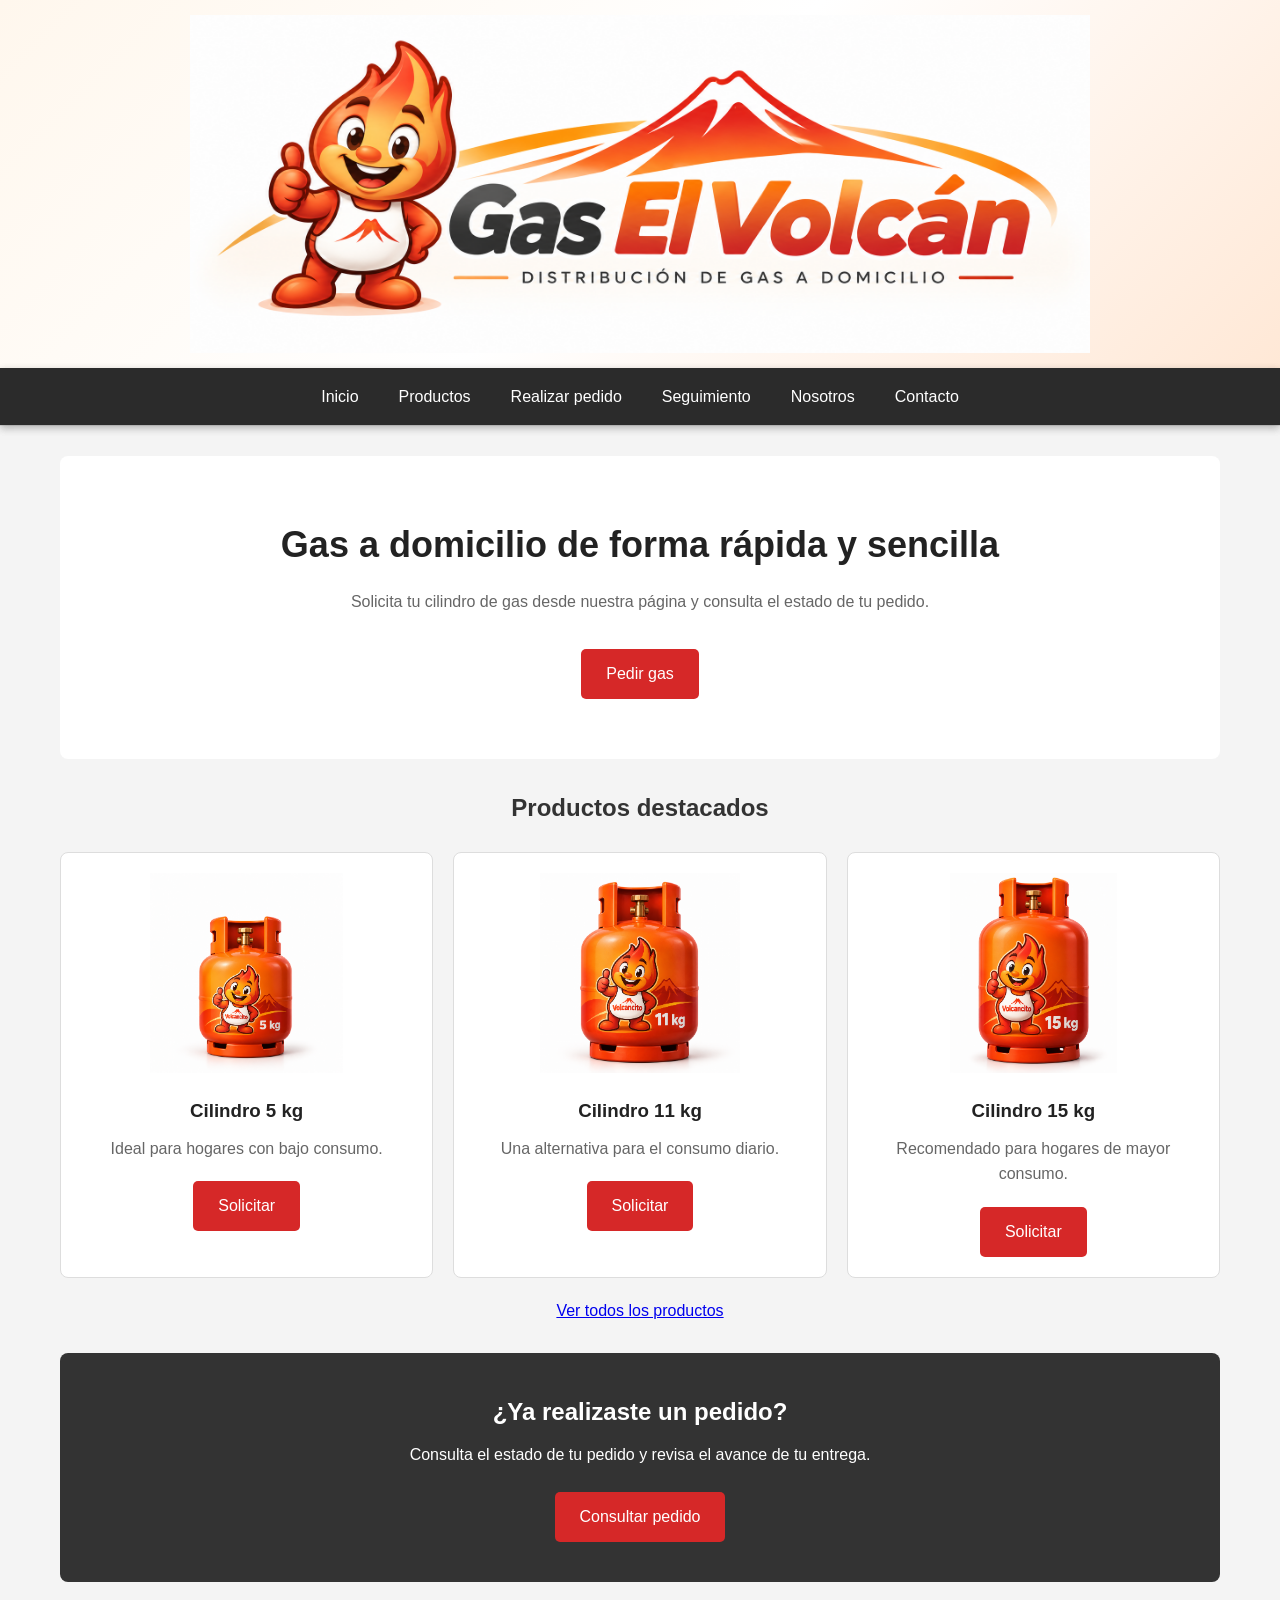
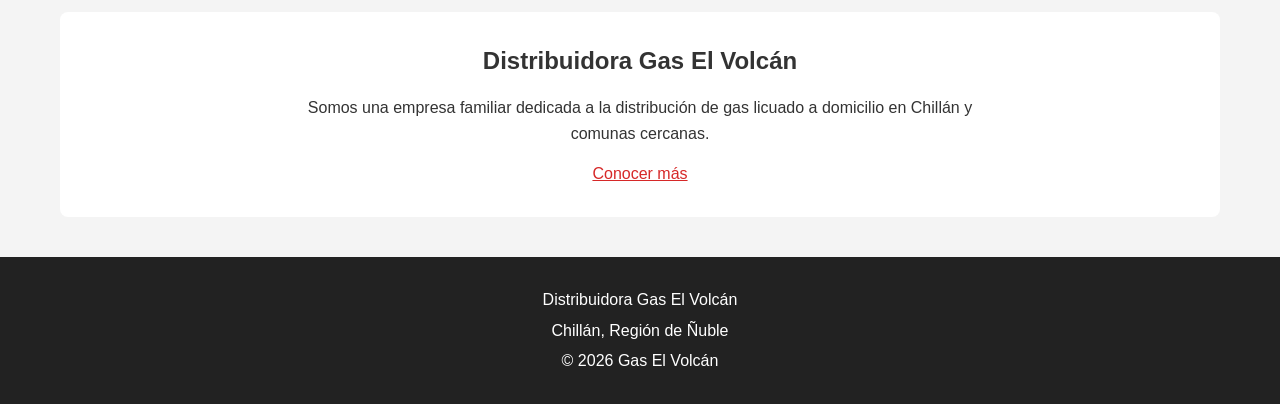
==== index.html @ dc71b6b2 "feat: crear diseño inicial de pagina principal" ====
<!DOCTYPE html>
<html lang="es">

<head>
    <meta charset="UTF-8">
    <meta name="viewport" content="width=device-width, initial-scale=1.0">

    <title>Distribuidora Gas El Volcán</title>

    <link rel="stylesheet" href="assets/css/estilos.css">
</head>

<body>

    <!-- Encabezado -->
    <header>


        <div class="cabecera">

            <div class="logo">
                <img src="assets/img/banner-gas-el-volcan.png" alt="Gas El Volcán - Distribución de gas a domicilio">
            </div>

        </div>

        <nav>
            <!-- Navegación principal -->
            <nav>
                <ul>
                    <li><a href="index.html">Inicio</a></li>
                    <li><a href="productos.html">Productos</a></li>
                    <li><a href="pedido.html">Realizar pedido</a></li>
                    <li><a href="seguimiento.html">Seguimiento</a></li>
                    <li><a href="nosotros.html">Nosotros</a></li>
                    <li><a href="contacto.html">Contacto</a></li>
                </ul>
            </nav>
    </header>


    <!-- Contenido principal -->
    <main>

        <!-- Presentación -->
        <section class="inicio">
            <h2>Gas a domicilio de forma rápida y sencilla</h2>

            <p>
                Solicita tu cilindro de gas desde nuestra página
                y consulta el estado de tu pedido.
            </p>

            <a href="pedido.html" class="boton">
                Pedir gas
            </a>
        </section>


        <!-- Productos destacados -->
        <section class="productos-destacados">

            <h2>Productos destacados</h2>

            <div class="contenedor-productos">

                <article class="producto">
                    <img src="assets/img/gas-5kg.png" alt="Cilindro de gas de 5 kilogramos">

                    <h3>Cilindro 5 kg</h3>

                    <p>
                        Ideal para hogares con bajo consumo.
                    </p>

                    <a href="pedido.html" class="boton">
                        Solicitar
                    </a>
                </article>


                <article class="producto">
                    <img src="assets/img/gas-11kg.png" alt="Cilindro de gas de 11 kilogramos">

                    <h3>Cilindro 11 kg</h3>

                    <p>
                        Una alternativa para el consumo diario.
                    </p>

                    <a href="pedido.html" class="boton">
                        Solicitar
                    </a>
                </article>


                <article class="producto">
                    <img src="assets/img/gas-15kg.png" alt="Cilindro de gas de 15 kilogramos">

                    <h3>Cilindro 15 kg</h3>

                    <p>
                        Recomendado para hogares de mayor consumo.
                    </p>

                    <a href="pedido.html" class="boton">
                        Solicitar
                    </a>
                </article>

            </div>

            <a href="productos.html">
                Ver todos los productos
            </a>

        </section>


        <!-- Seguimiento de pedidos -->
        <section class="seguimiento">

            <h2>¿Ya realizaste un pedido?</h2>

            <p>
                Consulta el estado de tu pedido y revisa
                el avance de tu entrega.
            </p>

            <a href="seguimiento.html" class="boton">
                Consultar pedido
            </a>

        </section>


        <!-- Información de la empresa -->
        <section class="empresa">

            <h2>Distribuidora Gas El Volcán</h2>

            <p>
                Somos una empresa familiar dedicada a la
                distribución de gas licuado a domicilio
                en Chillán y comunas cercanas.
            </p>

            <a href="nosotros.html">
                Conocer más
            </a>

        </section>

    </main>


    <!-- Pie de página -->
    <footer>

        <p>
            Distribuidora Gas El Volcán
        </p>

        <p>
            Chillán, Región de Ñuble
        </p>

        <p>
            &copy; 2026 Gas El Volcán
        </p>

    </footer>


    <!-- JavaScript externo -->
    <script src="assets/js/app.js"></script>

</body>

</html>
---- assets/css/estilos.css ----
/* =========================================
   ESTILOS GENERALES
========================================= */

* {
    margin: 0;
    padding: 0;
    box-sizing: border-box;
}

body {
    font-family: Arial, Helvetica, sans-serif;
    background-color: #f4f4f4;
    color: #333333;
    line-height: 1.6;
}


/* =========================================
   HEADER
========================================= */

header {
    background-color: #ffffff;
    border-bottom: 1px solid #dddddd;
}


/* Contenedor superior del logo */

.cabecera {
    display: flex;
    justify-content: center;
    align-items: center;

    padding: 15px 20px;

    background: linear-gradient(
        135deg,
        #fff7ed,
        #ffffff,
        #ffe8d6
    );
}

/* Logo temporal */

.logo {
    width: 100%;
    display: flex;
    justify-content: center;
    align-items: center;
}

.logo img {
    width: 100%;
    max-width: 900px;
    height: auto;
    display: block;
}

.logo h1 {
    color: #d94b20;
    font-size: 42px;
    font-weight: bold;
    letter-spacing: 1px;
    margin-bottom: 5px;
}

.logo p {
    color: #555555;
    font-size: 17px;
    letter-spacing: 2px;
}


/* =========================================
   NAVEGACIÓN
========================================= */

nav {
    background-color: #2b2b2b;
    box-shadow: 0 3px 8px rgba(0, 0, 0, 0.15);
}

nav ul {
    list-style: none;

    display: flex;
    justify-content: center;
    align-items: center;
}

nav a {
    display: block;

    color: #ffffff;
    text-decoration: none;

    padding: 16px 20px;

    transition: background-color 0.3s;
}

nav a:hover {
    background-color: #e65324;
}


/* =========================================
   CONTENIDO PRINCIPAL
========================================= */

main {
    max-width: 1200px;
    margin: auto;
}

section {
    margin: 30px 20px;
}


/* =========================================
   SECCIÓN DE INICIO
========================================= */

.inicio {
    background-color: #ffffff;
    text-align: center;
    padding: 60px 20px;
    border-radius: 8px;
}

.inicio h2 {
    font-size: 36px;
    margin-bottom: 15px;
    color: #222222;
}

.inicio p {
    max-width: 600px;
    margin: 0 auto 25px auto;
    color: #666666;
}


/* =========================================
   BOTONES
========================================= */

.boton {
    display: inline-block;
    background-color: #d62828;
    color: white;
    text-decoration: none;
    padding: 12px 25px;
    border-radius: 5px;
    margin-top: 10px;
}

.boton:hover {
    background-color: #a91f1f;
}


/* =========================================
   PRODUCTOS
========================================= */

.productos-destacados {
    text-align: center;
}

.productos-destacados h2 {
    margin-bottom: 25px;
}

.contenedor-productos {
    display: grid;
    grid-template-columns: repeat(3, 1fr);
    gap: 20px;
    margin-bottom: 20px;
}


/* Tarjeta de cada producto */

.producto {
    background-color: white;
    padding: 20px;
    border-radius: 8px;
    border: 1px solid #dddddd;
}

.producto img {
    width: 100%;
    height: 200px;
    object-fit: contain;
    margin-bottom: 15px;
}

.producto h3 {
    margin-bottom: 10px;
    color: #222222;
}

.producto p {
    color: #666666;
    margin-bottom: 10px;
}


/* =========================================
   SEGUIMIENTO
========================================= */

.seguimiento {
    background-color: #333333;
    color: white;
    text-align: center;
    padding: 40px 20px;
    border-radius: 8px;
}

.seguimiento h2 {
    margin-bottom: 10px;
}

.seguimiento p {
    margin-bottom: 15px;
}


/* =========================================
   INFORMACIÓN DE LA EMPRESA
========================================= */

.empresa {
    background-color: white;
    padding: 30px;
    text-align: center;
    border-radius: 8px;
}

.empresa h2 {
    margin-bottom: 15px;
}

.empresa p {
    max-width: 700px;
    margin: 0 auto 15px auto;
}

.empresa a {
    color: #d62828;
}


/* =========================================
   FOOTER
========================================= */

footer {
    background-color: #222222;
    color: white;
    text-align: center;
    padding: 25px;
    margin-top: 40px;
}

footer p {
    margin: 5px;
}


/* =========================================
   RESPONSIVE - TABLET
========================================= */

@media (max-width: 768px) {

    .contenedor-productos {
        grid-template-columns: repeat(2, 1fr);
    }

    nav ul {
        flex-wrap: wrap;
    }

    .inicio h2 {
        font-size: 30px;
    }
}


/* =========================================
   RESPONSIVE - TELÉFONO
========================================= */

@media (max-width: 600px) {

    .logo h1 {
        font-size: 26px;
    }

    nav ul {
        flex-direction: column;
        text-align: center;
    }

    nav a {
        border-bottom: 1px solid #444444;
    }

    .inicio {
        padding: 35px 15px;
    }

    .inicio h2 {
        font-size: 26px;
    }

    .contenedor-productos {
        grid-template-columns: 1fr;
    }

    section {
        margin: 20px 10px;
    }
}

@media (max-width: 600px) {

    .cabecera {
        padding: 10px;
    }

    .logo img {
        max-width: 100%;
    }
}
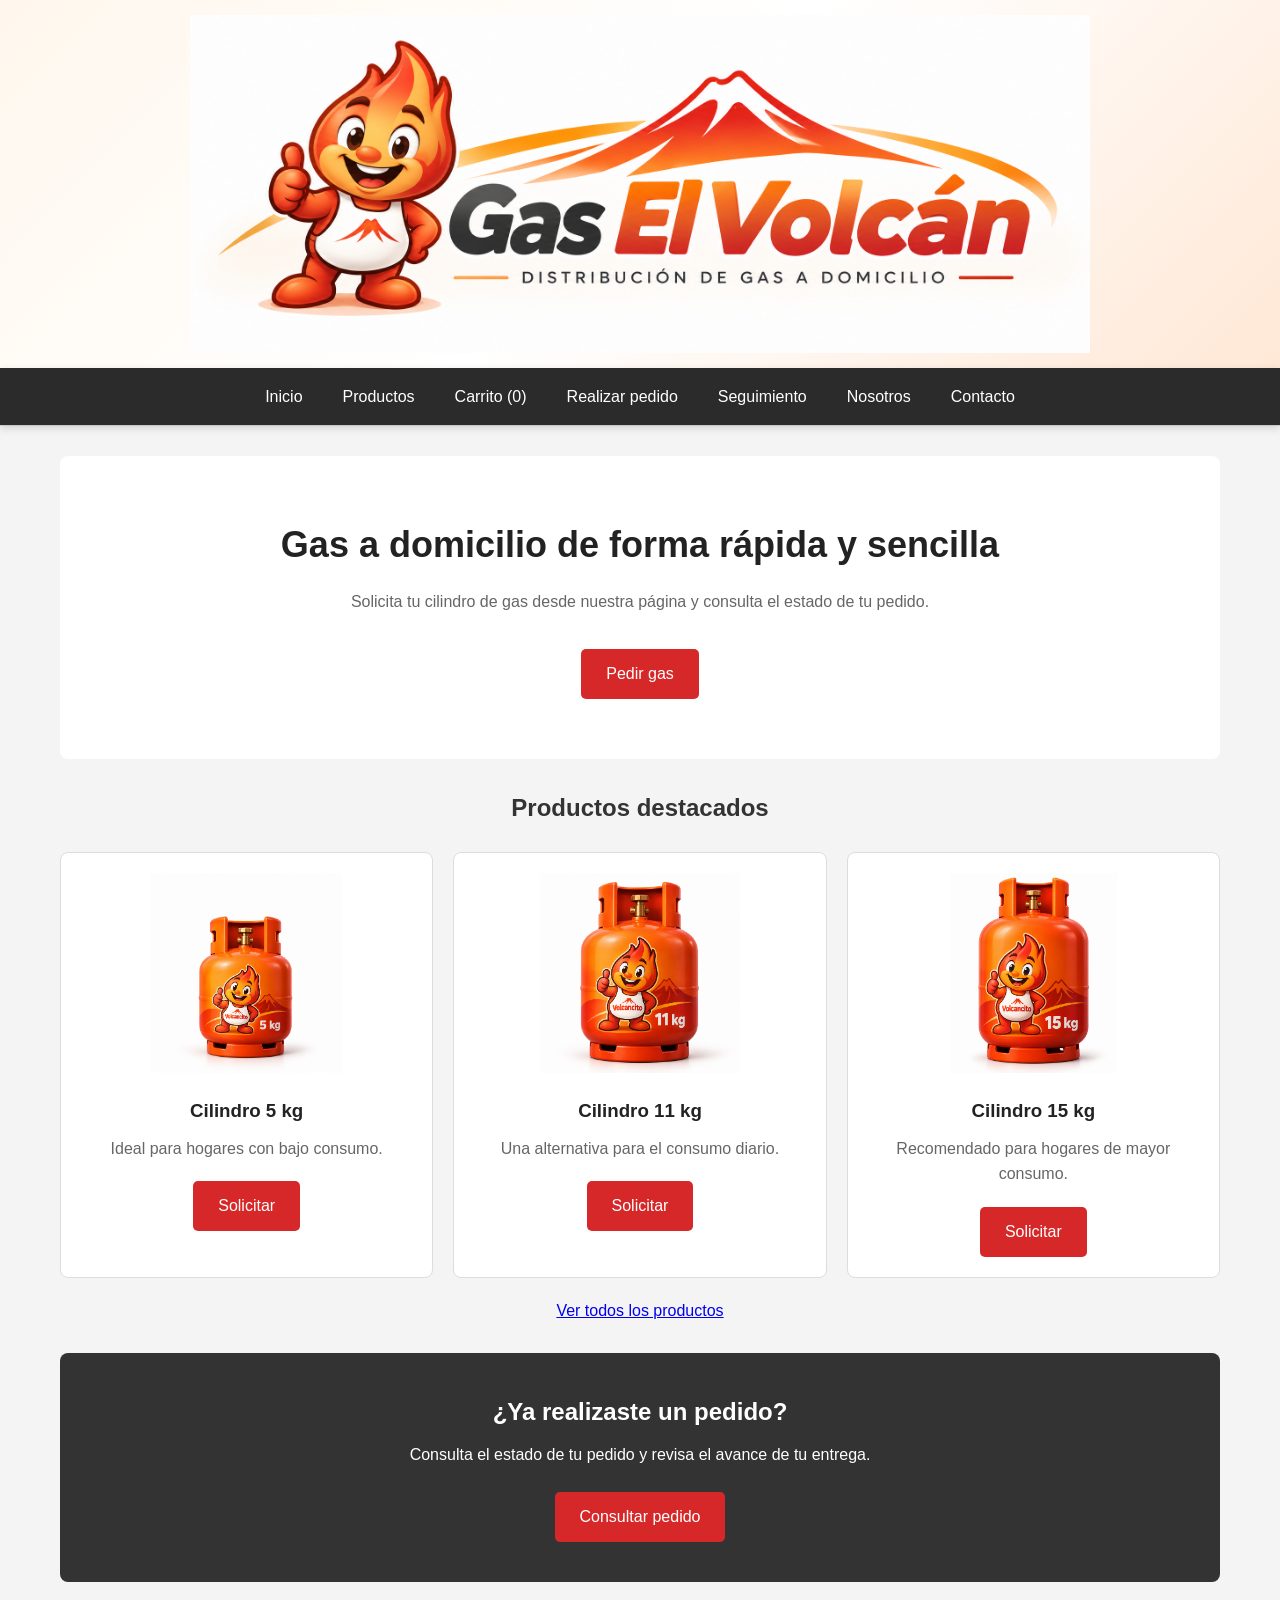
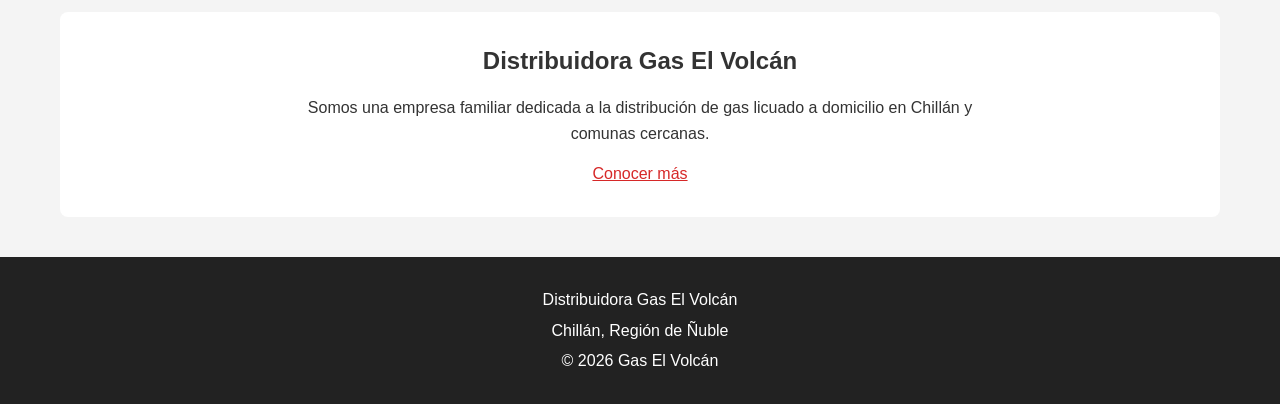
==== commit 6ff156a2: "feat: completar flujo de productos con detalle y carrito - Agrega vista detalle-producto.html (image" ====
--- a/index.html
+++ b/index.html
@@ -1,180 +1,124 @@
 <!DOCTYPE html>
 <html lang="es">
-
 <head>
     <meta charset="UTF-8">
     <meta name="viewport" content="width=device-width, initial-scale=1.0">
-
     <title>Distribuidora Gas El Volcán</title>
-
     <link rel="stylesheet" href="assets/css/estilos.css">
 </head>
-
 <body>
-
     <!-- Encabezado -->
     <header>
-
-
         <div class="cabecera">
-
             <div class="logo">
                 <img src="assets/img/banner-gas-el-volcan.png" alt="Gas El Volcán - Distribución de gas a domicilio">
             </div>
-
         </div>
-
         <nav>
-            <!-- Navegación principal -->
-            <nav>
-                <ul>
-                    <li><a href="index.html">Inicio</a></li>
-                    <li><a href="productos.html">Productos</a></li>
-                    <li><a href="pedido.html">Realizar pedido</a></li>
-                    <li><a href="seguimiento.html">Seguimiento</a></li>
-                    <li><a href="nosotros.html">Nosotros</a></li>
-                    <li><a href="contacto.html">Contacto</a></li>
-                </ul>
-            </nav>
+            <ul>
+                <li><a href="index.html" aria-current="page">Inicio</a></li>
+                <li><a href="productos.html">Productos</a></li>
+                <li>
+                    <a href="carrito.html">
+                        Carrito (<span id="contador-carrito">0</span>)
+                    </a>
+                </li>
+                <li><a href="pedido.html">Realizar pedido</a></li>
+                <li><a href="seguimiento.html">Seguimiento</a></li>
+                <li><a href="nosotros.html">Nosotros</a></li>
+                <li><a href="contacto.html">Contacto</a></li>
+            </ul>
+        </nav>
     </header>
-
-
     <!-- Contenido principal -->
     <main>
-
         <!-- Presentación -->
         <section class="inicio">
             <h2>Gas a domicilio de forma rápida y sencilla</h2>
-
             <p>
                 Solicita tu cilindro de gas desde nuestra página
                 y consulta el estado de tu pedido.
             </p>
-
             <a href="pedido.html" class="boton">
                 Pedir gas
             </a>
         </section>
-
-
         <!-- Productos destacados -->
         <section class="productos-destacados">
-
             <h2>Productos destacados</h2>
-
             <div class="contenedor-productos">
-
                 <article class="producto">
                     <img src="assets/img/gas-5kg.png" alt="Cilindro de gas de 5 kilogramos">
-
                     <h3>Cilindro 5 kg</h3>
-
                     <p>
                         Ideal para hogares con bajo consumo.
                     </p>
-
                     <a href="pedido.html" class="boton">
                         Solicitar
                     </a>
                 </article>
-
-
                 <article class="producto">
                     <img src="assets/img/gas-11kg.png" alt="Cilindro de gas de 11 kilogramos">
-
                     <h3>Cilindro 11 kg</h3>
-
                     <p>
                         Una alternativa para el consumo diario.
                     </p>
-
                     <a href="pedido.html" class="boton">
                         Solicitar
                     </a>
                 </article>
-
-
                 <article class="producto">
                     <img src="assets/img/gas-15kg.png" alt="Cilindro de gas de 15 kilogramos">
-
                     <h3>Cilindro 15 kg</h3>
-
                     <p>
                         Recomendado para hogares de mayor consumo.
                     </p>
-
                     <a href="pedido.html" class="boton">
                         Solicitar
                     </a>
                 </article>
-
             </div>
-
             <a href="productos.html">
                 Ver todos los productos
             </a>
-
         </section>
-
-
         <!-- Seguimiento de pedidos -->
         <section class="seguimiento">
-
             <h2>¿Ya realizaste un pedido?</h2>
-
             <p>
                 Consulta el estado de tu pedido y revisa
                 el avance de tu entrega.
             </p>
-
             <a href="seguimiento.html" class="boton">
                 Consultar pedido
             </a>
-
         </section>
-
-
         <!-- Información de la empresa -->
         <section class="empresa">
-
             <h2>Distribuidora Gas El Volcán</h2>
-
             <p>
                 Somos una empresa familiar dedicada a la
                 distribución de gas licuado a domicilio
                 en Chillán y comunas cercanas.
             </p>
-
             <a href="nosotros.html">
                 Conocer más
             </a>
-
         </section>
-
     </main>
-
-
     <!-- Pie de página -->
     <footer>
-
         <p>
             Distribuidora Gas El Volcán
         </p>
-
         <p>
             Chillán, Región de Ñuble
         </p>
-
         <p>
             &copy; 2026 Gas El Volcán
         </p>
-
     </footer>
-
-
     <!-- JavaScript externo -->
     <script src="assets/js/app.js"></script>
-
 </body>
-
 </html>
--- a/assets/css/estilos.css
+++ b/assets/css/estilos.css
@@ -340,3 +340,334 @@
         max-width: 100%;
     }
 }
+
+.contenedor {
+    width: min(1100px, 90%);
+    margin: 0 auto;
+    padding: 2rem 0;
+}
+
+.encabezado-productos {
+    text-align: center;
+    margin-bottom: 2rem;
+}
+
+.grid-productos {
+    display: grid;
+    grid-template-columns: repeat(3, 1fr);
+    gap: 1.5rem;
+}
+
+.tarjeta-producto {
+    padding: 1rem;
+    border: 1px solid #d9d9d9;
+    border-radius: 8px;
+    text-align: center;
+    background-color: #ffffff;
+}
+
+.tarjeta-producto img {
+    width: 100%;
+    max-width: 220px;
+    height: 180px;
+    object-fit: contain;
+}
+
+.tarjeta-producto h2 {
+    font-size: 1.2rem;
+}
+
+.precio {
+    font-size: 1.25rem;
+    font-weight: bold;
+    color: #b91c1c;
+}
+
+.tarjeta-producto button {
+    padding: 0.7rem 1rem;
+    border: none;
+    border-radius: 5px;
+    background-color: #b91c1c;
+    color: #ffffff;
+    cursor: pointer;
+}
+
+.tarjeta-producto button:hover {
+    background-color: #8f1616;
+}
+
+@media (max-width: 768px) {
+    .grid-productos {
+        grid-template-columns: repeat(2, 1fr);
+    }
+}
+
+@media (max-width: 480px) {
+    .grid-productos {
+        grid-template-columns: 1fr;
+    }
+}
+
+
+/* =========================================
+   DETALLE DE PRODUCTO
+========================================= */
+
+.enlace-detalle {
+    display: block;
+    color: inherit;
+    text-decoration: none;
+}
+
+.enlace-detalle:hover h2 {
+    color: #b91c1c;
+}
+
+.seccion-detalle {
+    background-color: #ffffff;
+    border: 1px solid #d9d9d9;
+    border-radius: 8px;
+    padding: 2rem;
+}
+
+.detalle-producto {
+    display: grid;
+    grid-template-columns: 1fr 1fr;
+    gap: 2rem;
+    align-items: start;
+}
+
+.detalle-producto-imagen {
+    background-color: #ffffff;
+    border: 1px solid #e5e5e5;
+    border-radius: 8px;
+    padding: 1.5rem;
+    text-align: center;
+}
+
+.detalle-producto-imagen img {
+    width: 100%;
+    max-width: 360px;
+    height: auto;
+    object-fit: contain;
+}
+
+.detalle-producto-info h1 {
+    font-size: 1.8rem;
+    color: #222222;
+    margin-bottom: 0.5rem;
+}
+
+.categoria {
+    display: inline-block;
+    background-color: #fde8db;
+    color: #b45309;
+    font-size: 0.8rem;
+    font-weight: bold;
+    padding: 0.25rem 0.75rem;
+    border-radius: 20px;
+    margin-bottom: 0.75rem;
+}
+
+.descripcion-larga {
+    color: #555555;
+    margin: 1rem 0;
+}
+
+.detalle-stock {
+    margin-bottom: 1.5rem;
+    font-weight: bold;
+    color: #166534;
+}
+
+.alerta-stock {
+    color: #b91c1c;
+}
+
+.alerta-stock-critico {
+    color: #d97706;
+    font-weight: normal;
+}
+
+.detalle-producto-info .boton-agregar {
+    margin-top: 0;
+    margin-bottom: 1rem;
+}
+
+.boton-agregar:disabled {
+    background-color: #9ca3af;
+    cursor: not-allowed;
+}
+
+.enlace-volver {
+    display: inline-block;
+    margin-top: 0.5rem;
+    color: #b91c1c;
+    text-decoration: none;
+}
+
+.enlace-volver:hover {
+    text-decoration: underline;
+}
+
+.mensaje-aviso {
+    background-color: #fef9c3;
+    color: #713f12;
+    padding: 1.5rem;
+    border-radius: 8px;
+    text-align: center;
+    margin-bottom: 2rem;
+}
+
+.mensaje-aviso a {
+    color: #b91c1c;
+    font-weight: bold;
+}
+
+
+/* =========================================
+   CARRITO DE COMPRAS
+========================================= */
+
+.contenido-carrito {
+    display: flex;
+    flex-direction: column;
+    gap: 1rem;
+}
+
+.fila-carrito {
+    display: grid;
+    grid-template-columns: 90px 1fr auto auto auto;
+    gap: 1rem;
+    align-items: center;
+    background-color: #ffffff;
+    border: 1px solid #d9d9d9;
+    border-radius: 8px;
+    padding: 1rem;
+}
+
+.fila-carrito img {
+    width: 80px;
+    height: 80px;
+    object-fit: contain;
+}
+
+.info-fila h2 {
+    font-size: 1.1rem;
+    color: #222222;
+}
+
+.info-fila p {
+    color: #666666;
+}
+
+.cantidad-carrito {
+    display: flex;
+    align-items: center;
+    gap: 0.5rem;
+}
+
+.boton-cantidad {
+    width: 32px;
+    height: 32px;
+    border: 1px solid #d9d9d9;
+    border-radius: 5px;
+    background-color: #ffffff;
+    color: #333333;
+    font-size: 1.1rem;
+    cursor: pointer;
+}
+
+.boton-cantidad:hover {
+    background-color: #f4f4f4;
+}
+
+.subtotal-fila {
+    min-width: 90px;
+    text-align: right;
+}
+
+.boton-quitar {
+    border: 1px solid #d62828;
+    background-color: #ffffff;
+    color: #d62828;
+    padding: 0.5rem 0.9rem;
+    border-radius: 5px;
+    cursor: pointer;
+}
+
+.boton-quitar:hover {
+    background-color: #d62828;
+    color: #ffffff;
+}
+
+.resumen-carrito {
+    background-color: #ffffff;
+    border: 1px solid #d9d9d9;
+    border-radius: 8px;
+    padding: 1.5rem;
+    margin-top: 1.5rem;
+    max-width: 400px;
+    margin-left: auto;
+}
+
+.resumen-carrito h2 {
+    margin-bottom: 1rem;
+}
+
+.linea-resumen {
+    display: flex;
+    justify-content: space-between;
+    padding: 0.4rem 0;
+}
+
+.linea-resumen.total {
+    border-top: 1px solid #e5e5e5;
+    margin-top: 0.5rem;
+    padding-top: 0.9rem;
+    font-size: 1.2rem;
+    font-weight: bold;
+}
+
+.resumen-carrito .boton {
+    display: block;
+    text-align: center;
+    margin-top: 1rem;
+}
+
+.boton-secundario {
+    background-color: #6b7280;
+}
+
+.boton-secundario:hover {
+    background-color: #4b5563;
+}
+
+@media (max-width: 768px) {
+    .detalle-producto {
+        grid-template-columns: 1fr;
+    }
+
+    .fila-carrito {
+        grid-template-columns: 70px 1fr auto;
+    }
+
+    .fila-carrito .precio.subtotal-fila {
+        grid-column: 2 / 3;
+        text-align: left;
+    }
+
+    .boton-quitar {
+        grid-column: 3 / 4;
+    }
+}
+
+@media (max-width: 480px) {
+    .detalle-producto-info h1 {
+        font-size: 1.5rem;
+    }
+
+    .resumen-carrito {
+        max-width: 100%;
+    }
+}
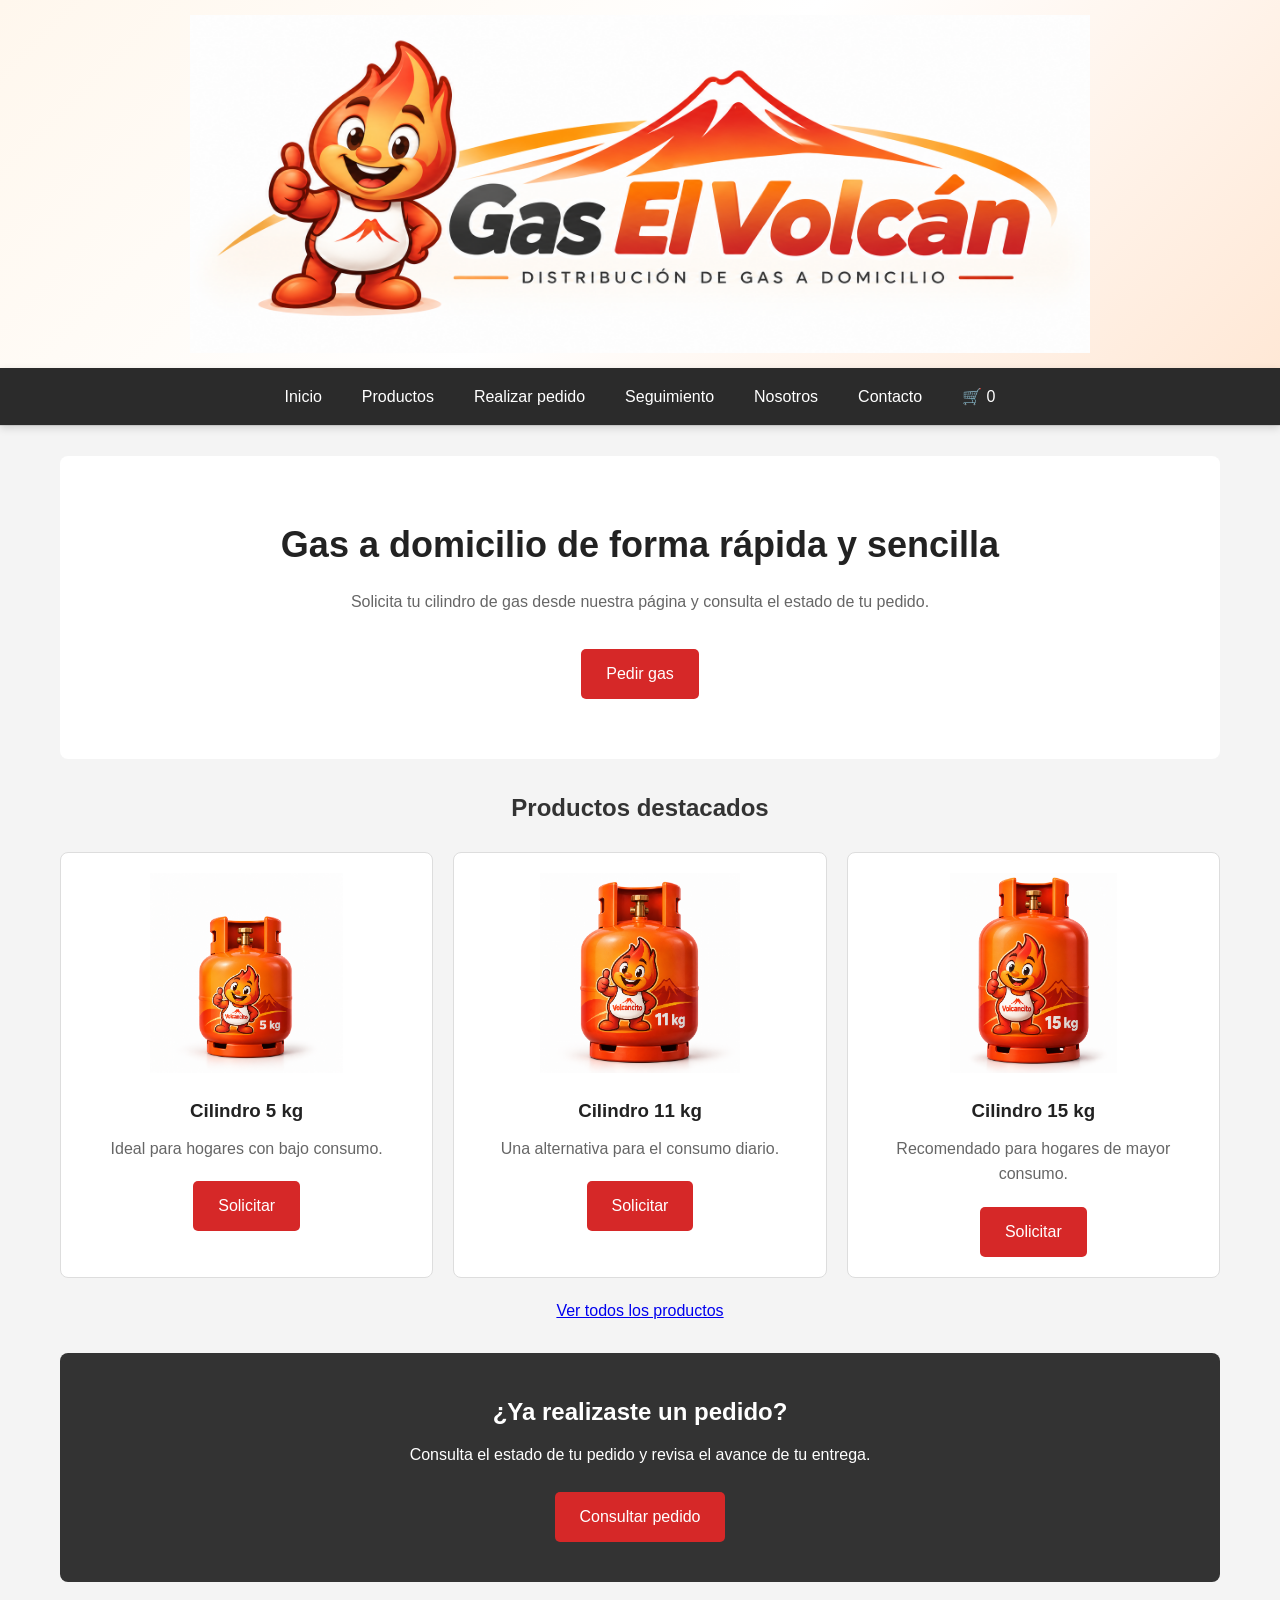
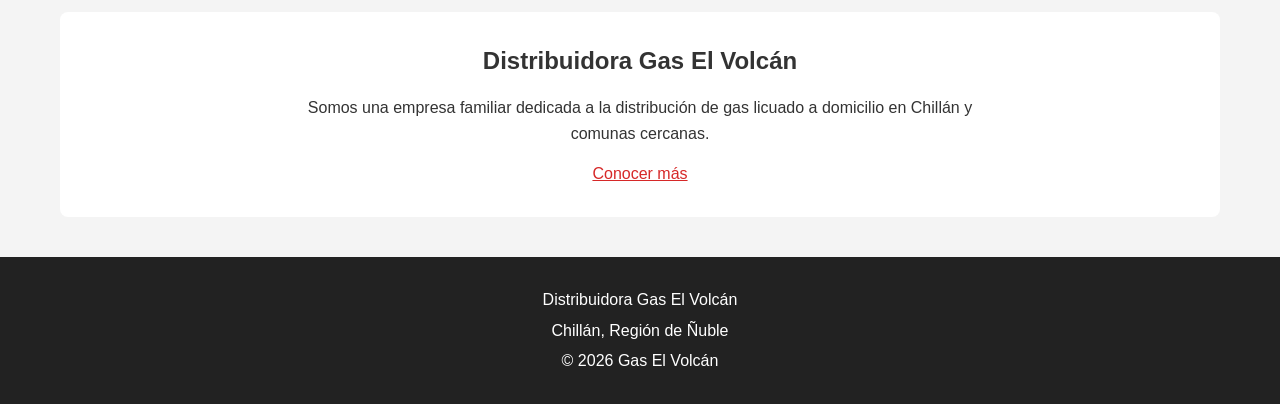
==== commit c821aa50: "Se ajusto el logo y ubicacion de la seccion del carrito" ====
--- a/index.html
+++ b/index.html
@@ -18,15 +18,15 @@
             <ul>
                 <li><a href="index.html" aria-current="page">Inicio</a></li>
                 <li><a href="productos.html">Productos</a></li>
-                <li>
-                    <a href="carrito.html">
-                        Carrito (<span id="contador-carrito">0</span>)
-                    </a>
-                </li>
                 <li><a href="pedido.html">Realizar pedido</a></li>
                 <li><a href="seguimiento.html">Seguimiento</a></li>
                 <li><a href="nosotros.html">Nosotros</a></li>
                 <li><a href="contacto.html">Contacto</a></li>
+                <li class="item-carrito">
+                    <a href="carrito.html" aria-label="Ir al carrito de compras">
+                        🛒 <span id="contador-carrito">0</span>
+                    </a>
+                </li>
             </ul>
         </nav>
     </header>
--- a/assets/css/estilos.css
+++ b/assets/css/estilos.css
@@ -75,7 +75,7 @@
 
 
 /* =========================================
-   NAVEGACIÓN
+   NAVEGACI├ôN
 ========================================= */
 
 nav {
@@ -122,7 +122,7 @@
 
 
 /* =========================================
-   SECCIÓN DE INICIO
+   SECCI├ôN DE INICIO
 ========================================= */
 
 .inicio {
@@ -233,7 +233,7 @@
 
 
 /* =========================================
-   INFORMACIÓN DE LA EMPRESA
+   INFORMACI├ôN DE LA EMPRESA
 ========================================= */
 
 .empresa {
@@ -295,7 +295,7 @@
 
 
 /* =========================================
-   RESPONSIVE - TELÉFONO
+   RESPONSIVE - TEL├ëFONO
 ========================================= */
 
 @media (max-width: 600px) {
@@ -670,4 +670,830 @@
     .resumen-carrito {
         max-width: 100%;
     }
+}
+
+
+/* =========================================
+   AVISOS Y ETIQUETAS DE STOCK
+========================================= */
+
+.aviso-feedback {
+    position: fixed;
+    bottom: 20px;
+    left: 50%;
+    transform: translateX(-50%);
+    z-index: 9999;
+    padding: 0.9rem 1.5rem;
+    border-radius: 8px;
+    color: #ffffff;
+    font-weight: bold;
+    box-shadow: 0 4px 12px rgba(0, 0, 0, 0.2);
+    max-width: 90%;
+    text-align: center;
+}
+
+.aviso-feedback.exito {
+    background-color: #166534;
+}
+
+.aviso-feedback.error {
+    background-color: #b91c1c;
+}
+
+.etiqueta-stock {
+    display: inline-block;
+    margin-top: 0.5rem;
+    padding: 0.25rem 0.75rem;
+    border-radius: 20px;
+    font-size: 0.8rem;
+    font-weight: bold;
+}
+
+.etiqueta-stock.critico {
+    background-color: #fef3c7;
+    color: #b45309;
+}
+
+.etiqueta-stock.agotado {
+    background-color: #fee2e2;
+    color: #b91c1c;
+}
+/* =========================================
+   P├üGINA CONTACTO
+========================================= */
+
+.encabezado-pagina {
+    text-align: center;
+    background-color: white;
+    padding: 40px 20px;
+    border-radius: 8px;
+}
+
+.encabezado-pagina h1 {
+    font-size: 32px;
+    margin-bottom: 10px;
+}
+
+.encabezado-pagina p {
+    color: #666666;
+}
+
+
+/* Informaci├│n de contacto */
+
+.seccion-contacto {
+    text-align: center;
+}
+
+.seccion-contacto h2 {
+    margin-bottom: 25px;
+}
+
+
+/* Tarjetas */
+
+.contenedor-contacto {
+    display: grid;
+    grid-template-columns: repeat(3, 1fr);
+    gap: 20px;
+}
+
+.tarjeta-contacto {
+    background-color: white;
+
+    padding: 25px;
+
+    border: 1px solid #dddddd;
+    border-radius: 8px;
+}
+
+.tarjeta-contacto h3 {
+    color: #d94b20;
+    margin-bottom: 10px;
+}
+
+
+/* =========================================
+   FORMULARIO
+========================================= */
+
+.seccion-formulario {
+    max-width: 700px;
+
+    margin-left: auto;
+    margin-right: auto;
+
+    background-color: white;
+
+    padding: 30px;
+
+    border-radius: 8px;
+}
+
+.seccion-formulario h2 {
+    text-align: center;
+    margin-bottom: 10px;
+}
+
+.seccion-formulario > p {
+    text-align: center;
+    margin-bottom: 25px;
+    color: #666666;
+}
+
+
+/* Campo individual */
+
+.campo-formulario {
+    margin-bottom: 20px;
+}
+
+.campo-formulario label {
+    display: block;
+
+    margin-bottom: 6px;
+
+    font-weight: bold;
+}
+
+
+/* Controles */
+
+.campo-formulario input,
+.campo-formulario select,
+.campo-formulario textarea {
+
+    width: 100%;
+
+    padding: 12px;
+
+    border: 1px solid #cccccc;
+
+    border-radius: 5px;
+
+    font-family: Arial, Helvetica, sans-serif;
+
+    font-size: 16px;
+}
+
+
+/* Cuando el usuario selecciona un campo */
+
+.campo-formulario input:focus,
+.campo-formulario select:focus,
+.campo-formulario textarea:focus {
+
+    outline: none;
+
+    border-color: #e65324;
+}
+
+
+/* Mensajes de error */
+
+.mensaje-error {
+    display: block;
+
+    margin-top: 5px;
+
+    color: #b42318;
+
+    font-size: 14px;
+}
+
+
+/* =========================================
+   ACCESO A PEDIDOS
+========================================= */
+
+.contacto-pedido {
+
+    text-align: center;
+
+    background-color: #333333;
+
+    color: white;
+
+    padding: 35px 20px;
+
+    border-radius: 8px;
+}
+
+.contacto-pedido h2 {
+    margin-bottom: 10px;
+}
+
+
+/* =========================================
+   CONTACTO RESPONSIVE
+========================================= */
+
+@media (max-width: 768px) {
+
+    .contenedor-contacto {
+        grid-template-columns: 1fr;
+    }
+
+    .seccion-formulario {
+        margin-left: 15px;
+        margin-right: 15px;
+    }
+
+}
+
+
+/* =========================================
+   NAVEGACION ACTIVA
+========================================= */
+
+nav a.activo {
+    background-color: #e65324;
+}
+
+
+/* =========================================
+   MENU HAMBURGUESA
+========================================= */
+
+#menuHamburguesa {
+    display: none;
+
+    flex-direction: column;
+    justify-content: center;
+    align-items: center;
+
+    gap: 5px;
+
+    width: 46px;
+    height: 46px;
+
+    background: transparent;
+    border: none;
+
+    cursor: pointer;
+}
+
+#menuHamburguesa span {
+    display: block;
+
+    width: 24px;
+    height: 3px;
+
+    background-color: #ffffff;
+
+    border-radius: 2px;
+
+    transition: transform 0.3s, opacity 0.3s;
+}
+
+#menuHamburguesa.activo span:nth-child(1) {
+    transform: translateY(8px) rotate(45deg);
+}
+
+#menuHamburguesa.activo span:nth-child(2) {
+    opacity: 0;
+}
+
+#menuHamburguesa.activo span:nth-child(3) {
+    transform: translateY(-8px) rotate(-45deg);
+}
+
+
+/* =========================================
+   PAGINA PEDIDO
+========================================= */
+
+.grupo-producto {
+    border: none;
+
+    margin: 0 0 20px 0;
+
+    padding: 0;
+}
+
+.grupo-producto legend {
+    font-weight: bold;
+
+    margin-bottom: 10px;
+}
+
+
+/* tarjetas de producto */
+
+.tarjetas-producto {
+    display: grid;
+    grid-template-columns: repeat(3, 1fr);
+
+    gap: 15px;
+}
+
+.tarjeta-producto {
+    position: relative;
+
+    display: flex;
+    flex-direction: column;
+    align-items: center;
+
+    gap: 6px;
+
+    padding: 15px 12px;
+
+    background-color: #fafafa;
+
+    border: 2px solid #dddddd;
+    border-radius: 8px;
+
+    cursor: pointer;
+
+    text-align: center;
+
+    transition: border-color 0.3s, background-color 0.3s, transform 0.2s;
+}
+
+.tarjeta-producto:hover {
+    border-color: #e65324;
+
+    transform: translateY(-2px);
+}
+
+.tarjeta-producto.seleccionado {
+    border-color: #e65324;
+    background-color: #fff7ed;
+}
+
+.tarjeta-producto input {
+    position: absolute;
+
+    opacity: 0;
+    pointer-events: none;
+}
+
+.tarjeta-producto img {
+    width: 80px;
+    height: 80px;
+
+    object-fit: contain;
+}
+
+.tarjeta-producto strong {
+    color: #222222;
+}
+
+.tarjeta-producto span {
+    font-size: 14px;
+
+    color: #666666;
+}
+
+
+/* resumen del pedido */
+
+.resumen-pedido {
+    background-color: #fafafa;
+
+    border: 1px solid #dddddd;
+    border-left: 5px solid #e65324;
+
+    border-radius: 8px;
+
+    padding: 18px 20px;
+
+    margin-bottom: 20px;
+}
+
+.resumen-pedido h3 {
+    margin-bottom: 8px;
+
+    color: #222222;
+}
+
+.resumen-pedido p {
+    margin-bottom: 6px;
+}
+
+
+/* mensaje de exito */
+
+.mensaje-exito {
+    display: none;
+
+    margin-top: 15px;
+    padding: 15px;
+
+    background-color: #eaf7ec;
+
+    border: 1px solid #2e9e44;
+    border-radius: 8px;
+
+    color: #1f6b2e;
+
+    font-weight: bold;
+
+    text-align: center;
+}
+
+.mensaje-exito.visible {
+    display: block;
+}
+
+
+/* pista debajo de un campo */
+
+.pista-formulario {
+    display: block;
+
+    margin-top: 5px;
+
+    font-size: 13px;
+
+    color: #8a8a8a;
+
+    text-align: right;
+}
+
+
+/* campo con error */
+
+.campo-invalido {
+    border-color: #b42318 !important;
+}
+
+
+/* =========================================
+   PAGINA SEGUIMIENTO
+========================================= */
+
+.seccion-resultado {
+    max-width: 700px;
+
+    margin-left: auto;
+    margin-right: auto;
+
+    background-color: white;
+
+    padding: 30px;
+
+    border-radius: 8px;
+}
+
+
+/* datos del pedido */
+
+.tarjeta-seguimiento {
+    background-color: #fafafa;
+
+    border: 1px solid #dddddd;
+    border-radius: 8px;
+
+    padding: 20px;
+
+    margin-bottom: 25px;
+}
+
+.tarjeta-seguimiento p {
+    margin-bottom: 6px;
+}
+
+.tarjeta-seguimiento span {
+    font-weight: bold;
+
+    color: #222222;
+}
+
+
+/* linea de tiempo de estados */
+
+.estados-pedido {
+    list-style: none;
+
+    display: flex;
+
+    margin: 40px 0;
+
+    counter-reset: paso;
+}
+
+.estado {
+    position: relative;
+
+    flex: 1;
+
+    text-align: center;
+
+    color: #999999;
+
+    font-size: 14px;
+}
+
+.estado::before {
+    counter-increment: paso;
+    content: counter(paso);
+
+    position: relative;
+    z-index: 1;
+
+    display: block;
+
+    width: 38px;
+    height: 38px;
+
+    line-height: 38px;
+
+    margin: 0 auto 10px auto;
+
+    background-color: #e0e0e0;
+    color: #666666;
+
+    border-radius: 50%;
+
+    font-size: 16px;
+    font-weight: bold;
+}
+
+.estado::after {
+    content: '';
+
+    position: absolute;
+
+    top: 19px;
+    left: 50%;
+
+    width: 100%;
+    height: 4px;
+
+    background-color: #e0e0e0;
+}
+
+.estado:last-child::after {
+    display: none;
+}
+
+.estado.activo {
+    color: #222222;
+
+    font-weight: bold;
+}
+
+.estado.activo::before {
+    background-color: #e65324;
+    color: #ffffff;
+}
+
+.estado.completado {
+    color: #1f6b2e;
+}
+
+.estado.completado::before {
+    content: '\2713';
+
+    background-color: #2e9e44;
+    color: #ffffff;
+}
+
+
+/* descripcion del estado */
+
+.detalle-estado {
+    background-color: #ffffff;
+
+    border: 1px solid #dddddd;
+    border-left: 5px solid #e65324;
+
+    border-radius: 8px;
+
+    padding: 18px 20px;
+
+    margin-bottom: 20px;
+
+    text-align: center;
+}
+
+
+/* acciones de la simulacion */
+
+.panel-acciones {
+    text-align: center;
+
+    margin-bottom: 20px;
+}
+
+.boton-secundario {
+    background-color: #555555;
+}
+
+.boton-secundario:hover {
+    background-color: #3a3a3a;
+}
+
+.boton-secundario:disabled {
+    background-color: #bbbbbb;
+
+    cursor: not-allowed;
+}
+
+
+/* aviso de simulacion */
+
+.aviso-demo {
+    background-color: #fff7ed;
+
+    border: 1px solid #f5c28a;
+
+    border-radius: 8px;
+
+    padding: 12px 16px;
+
+    color: #8a4b12;
+
+    font-size: 14px;
+
+    text-align: center;
+}
+
+
+/* =========================================
+   MENU HAMBURGUESA RESPONSIVE
+========================================= */
+
+@media (max-width: 768px) {
+
+    nav {
+        position: relative;
+
+        display: flex;
+        justify-content: flex-end;
+
+        align-items: stretch;
+    }
+
+    #menuHamburguesa {
+        display: flex;
+    }
+
+    nav ul {
+        display: none;
+
+        position: absolute;
+
+        top: 100%;
+        left: 0;
+        right: 0;
+
+        flex-direction: column;
+
+        background-color: #2b2b2b;
+
+        border-top: 1px solid #444444;
+
+        box-shadow: 0 6px 12px rgba(0, 0, 0, 0.25);
+
+        z-index: 50;
+    }
+
+    nav ul.abierto {
+        display: flex;
+    }
+
+    nav a {
+        border-bottom: 1px solid #444444;
+    }
+
+    nav li:last-child a {
+        border-bottom: none;
+    }
+
+    .tarjetas-producto {
+        grid-template-columns: 1fr;
+    }
+}
+
+
+/* linea de tiempo en pantallas chicas */
+
+@media (max-width: 768px) {
+
+    .estados-pedido {
+        flex-direction: column;
+
+        margin: 30px 0;
+    }
+
+    .estado {
+        display: flex;
+        align-items: center;
+
+        gap: 14px;
+
+        padding-bottom: 24px;
+
+        text-align: left;
+    }
+
+    .estado::before {
+        flex: 0 0 auto;
+
+        margin: 0;
+    }
+
+    .estado::after {
+        top: 38px;
+        left: 19px;
+
+        width: 4px;
+        height: 100%;
+    }
+}
+/* =========================
+   PÁGINA NOSOTROS
+   ========================= */
+
+.seccion-nosotros {
+    background: white;
+    padding: 30px;
+    border-radius: 8px;
+}
+
+.seccion-nosotros h2 {
+    text-align: center;
+    margin-bottom: 20px;
+}
+
+.seccion-nosotros > p {
+    max-width: 800px;
+    margin: 0 auto 15px;
+    text-align: center;
+    color: #555;
+}
+
+.contenedor-nosotros {
+    display: grid;
+    grid-template-columns: repeat(3, 1fr);
+    gap: 20px;
+    margin-top: 25px;
+}
+
+.tarjeta-nosotros {
+    padding: 25px;
+    border: 1px solid #ddd;
+    border-radius: 8px;
+    text-align: center;
+}
+
+.tarjeta-nosotros h3 {
+    color: #d94b20;
+    margin-bottom: 10px;
+}
+
+.tarjeta-nosotros p {
+    color: #555;
+}
+
+.nosotros-pedido {
+    text-align: center;
+    background: #333;
+    color: white;
+    padding: 35px 20px;
+    border-radius: 8px;
+}
+
+.nosotros-pedido h2 {
+    margin-bottom: 10px;
+}
+
+.nosotros-pedido p {
+    margin-bottom: 10px;
+}
+
+
+/* Responsive página Nosotros */
+
+@media (max-width: 768px) {
+
+    .contenedor-nosotros {
+        grid-template-columns: 1fr;
+    }
+
+    .seccion-nosotros {
+        padding: 20px;
+    }
+
+}
+
+.imagen-historia {
+    max-width: 900px;
+    margin: 30px auto 0;
+}
+
+.imagen-historia img {
+    display: block;
+    width: 100%;
+    height: auto;
+    border-radius: 8px;
+}
+
+.imagen-historia figcaption {
+    margin-top: 8px;
+    text-align: center;
+    font-size: 14px;
+    color: #666;
 }
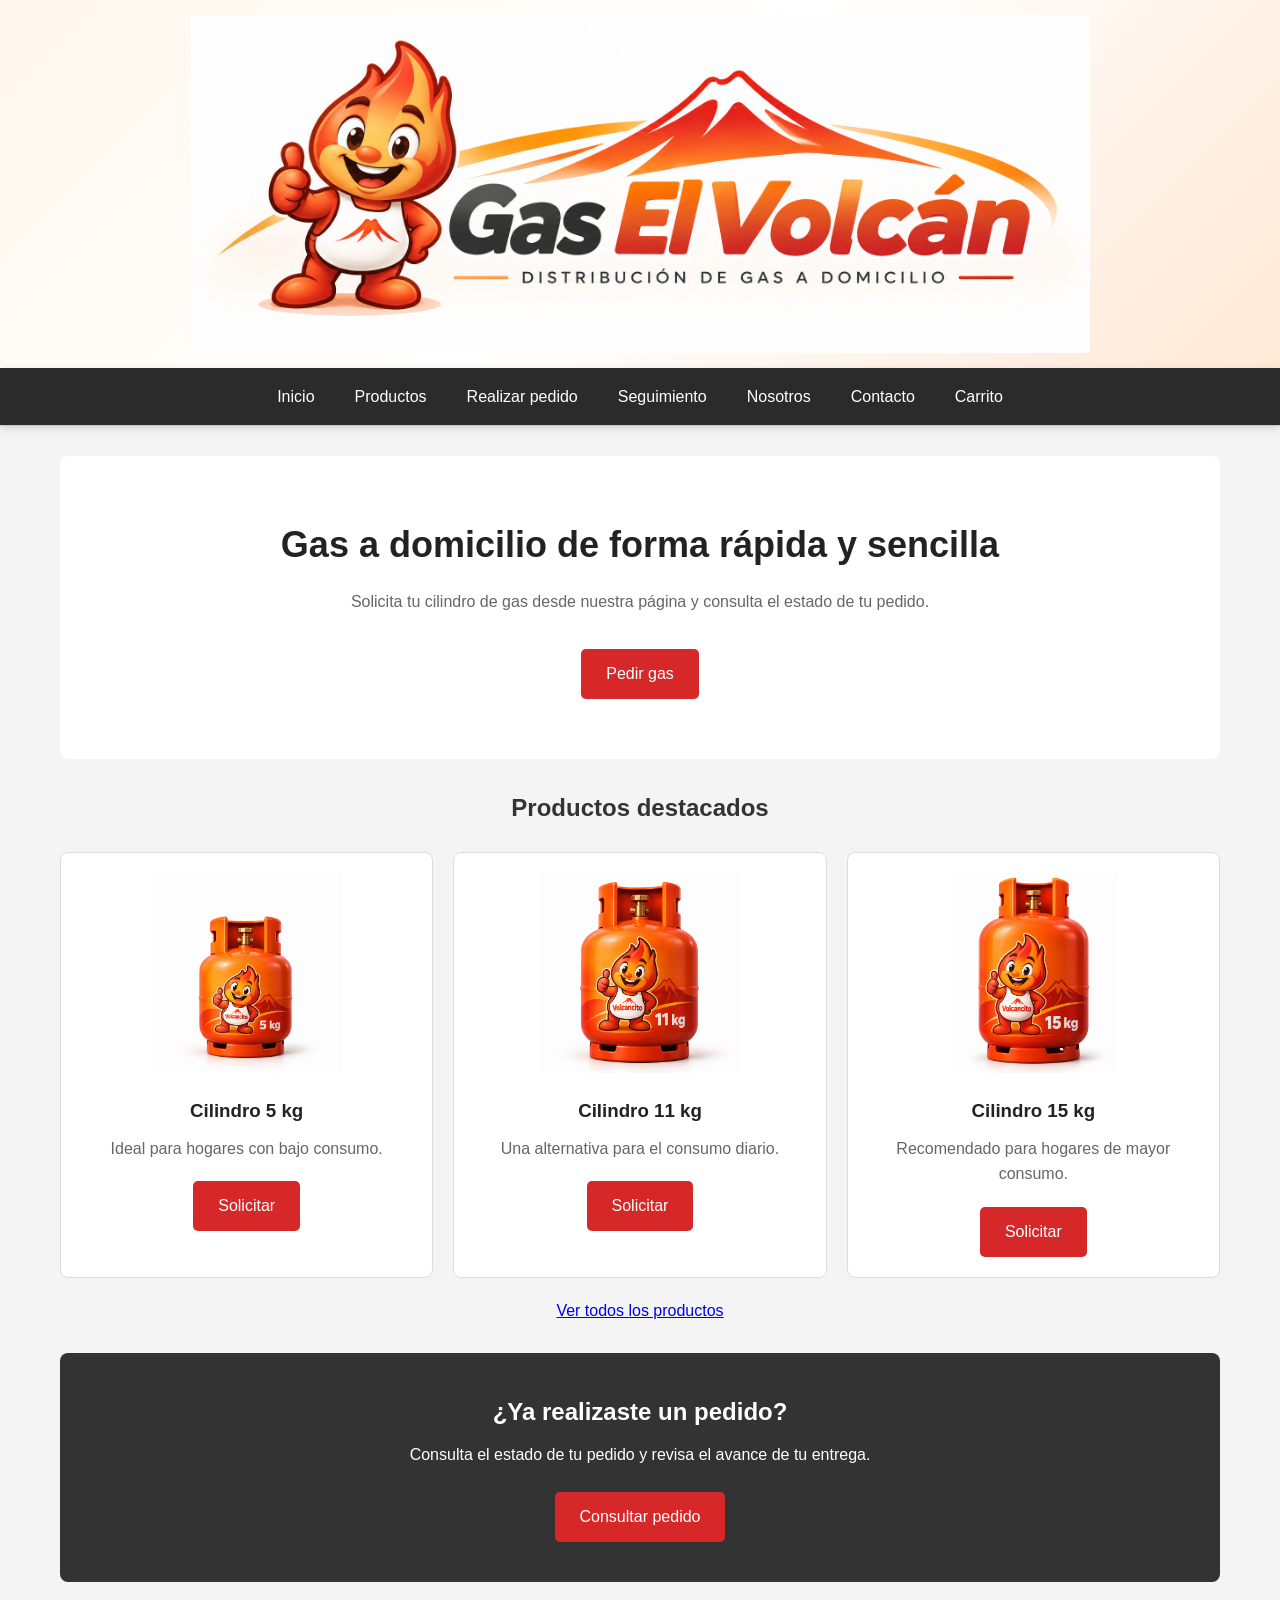
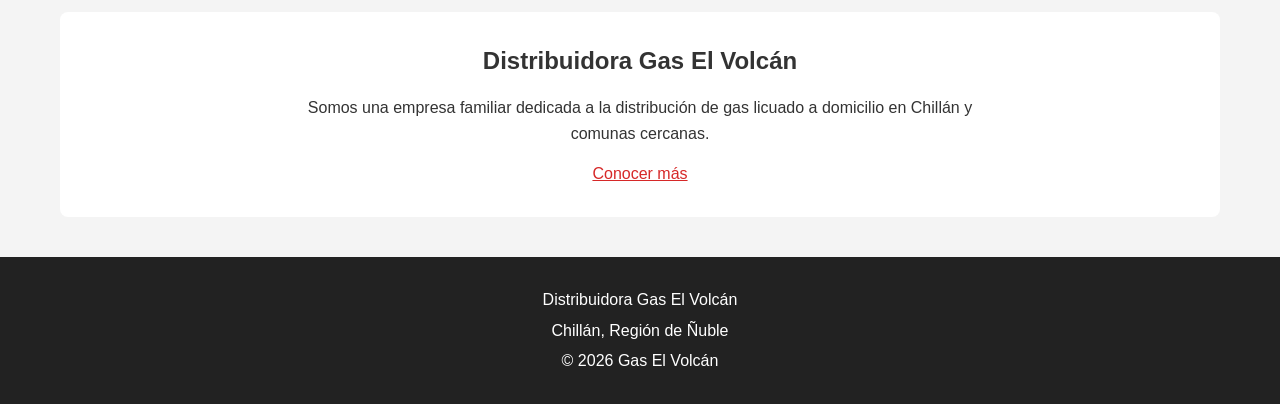
==== commit 9d9b1b31: "fix: mejorar menu hamburguesa y navegacion responsive" ====
--- a/index.html
+++ b/index.html
@@ -1,11 +1,13 @@
 <!DOCTYPE html>
 <html lang="es">
+
 <head>
     <meta charset="UTF-8">
     <meta name="viewport" content="width=device-width, initial-scale=1.0">
     <title>Distribuidora Gas El Volcán</title>
     <link rel="stylesheet" href="assets/css/estilos.css">
 </head>
+
 <body>
     <!-- Encabezado -->
     <header>
@@ -15,18 +17,18 @@
             </div>
         </div>
         <nav>
-            <ul>
-                <li><a href="index.html" aria-current="page">Inicio</a></li>
+            <button id="menuHamburguesa" class="menu-hamburguesa" aria-label="Abrir menú" aria-expanded="false">
+                ☰
+            </button>
+
+            <ul id="menuPrincipal">
+                <li><a href="index.html">Inicio</a></li>
                 <li><a href="productos.html">Productos</a></li>
                 <li><a href="pedido.html">Realizar pedido</a></li>
                 <li><a href="seguimiento.html">Seguimiento</a></li>
                 <li><a href="nosotros.html">Nosotros</a></li>
                 <li><a href="contacto.html">Contacto</a></li>
-                <li class="item-carrito">
-                    <a href="carrito.html" aria-label="Ir al carrito de compras">
-                        🛒 <span id="contador-carrito">0</span>
-                    </a>
-                </li>
+                <li><a href="carrito.html">Carrito</a></li>
             </ul>
         </nav>
     </header>
@@ -121,4 +123,5 @@
     <!-- JavaScript externo -->
     <script src="assets/js/app.js"></script>
 </body>
+
 </html>
--- a/assets/css/estilos.css
+++ b/assets/css/estilos.css
@@ -35,12 +35,10 @@
 
     padding: 15px 20px;
 
-    background: linear-gradient(
-        135deg,
-        #fff7ed,
-        #ffffff,
-        #ffe8d6
-    );
+    background: linear-gradient(135deg,
+            #fff7ed,
+            #ffffff,
+            #ffe8d6);
 }
 
 /* Logo temporal */
@@ -718,6 +716,7 @@
     background-color: #fee2e2;
     color: #b91c1c;
 }
+
 /* =========================================
    P├üGINA CONTACTO
 ========================================= */
@@ -795,7 +794,7 @@
     margin-bottom: 10px;
 }
 
-.seccion-formulario > p {
+.seccion-formulario>p {
     text-align: center;
     margin-bottom: 25px;
     color: #666666;
@@ -1403,6 +1402,7 @@
         height: 100%;
     }
 }
+
 /* =========================
    PÁGINA NOSOTROS
    ========================= */
@@ -1418,7 +1418,7 @@
     margin-bottom: 20px;
 }
 
-.seccion-nosotros > p {
+.seccion-nosotros>p {
     max-width: 800px;
     margin: 0 auto 15px;
     text-align: center;
@@ -1496,4 +1496,75 @@
     text-align: center;
     font-size: 14px;
     color: #666;
-}+}
+
+
+/* menu hamburguesa */
+
+
+.menu-hamburguesa {
+    display: none;
+    background: transparent;
+    border: none;
+    color: white;
+    font-size: 28px;
+    cursor: pointer;
+    padding: 10px 15px;
+}
+
+@media (max-width: 768px) {
+
+    nav {
+        position: relative;
+    }
+
+    .menu-hamburguesa {
+        display: block;
+        margin-left: 0;
+        margin-right: auto;
+    }
+
+    nav ul {
+        display: none;
+        flex-direction: column;
+        width: 100%;
+        text-align: center;
+    }
+
+    nav ul.menu-abierto {
+        display: flex;
+    }
+
+    nav ul li {
+        width: 100%;
+    }
+
+    nav ul li a {
+        display: block;
+        width: 100%;
+    }
+}
+
+.menu-hamburguesa {
+    display: none;
+    background: transparent;
+    border: none;
+    color: white;
+    font-size: 28px;
+    cursor: pointer;
+    padding: 10px 15px;
+    transition: background-color 0.3s ease;
+}
+
+.menu-hamburguesa:hover {
+    background-color: #d94b20;
+    border-radius: 6px;
+}
+
+.menu-hamburguesa:hover,
+.menu-hamburguesa[aria-expanded="true"] {
+    background-color: #d94b20;
+    border-radius: 6px;
+}
+
+
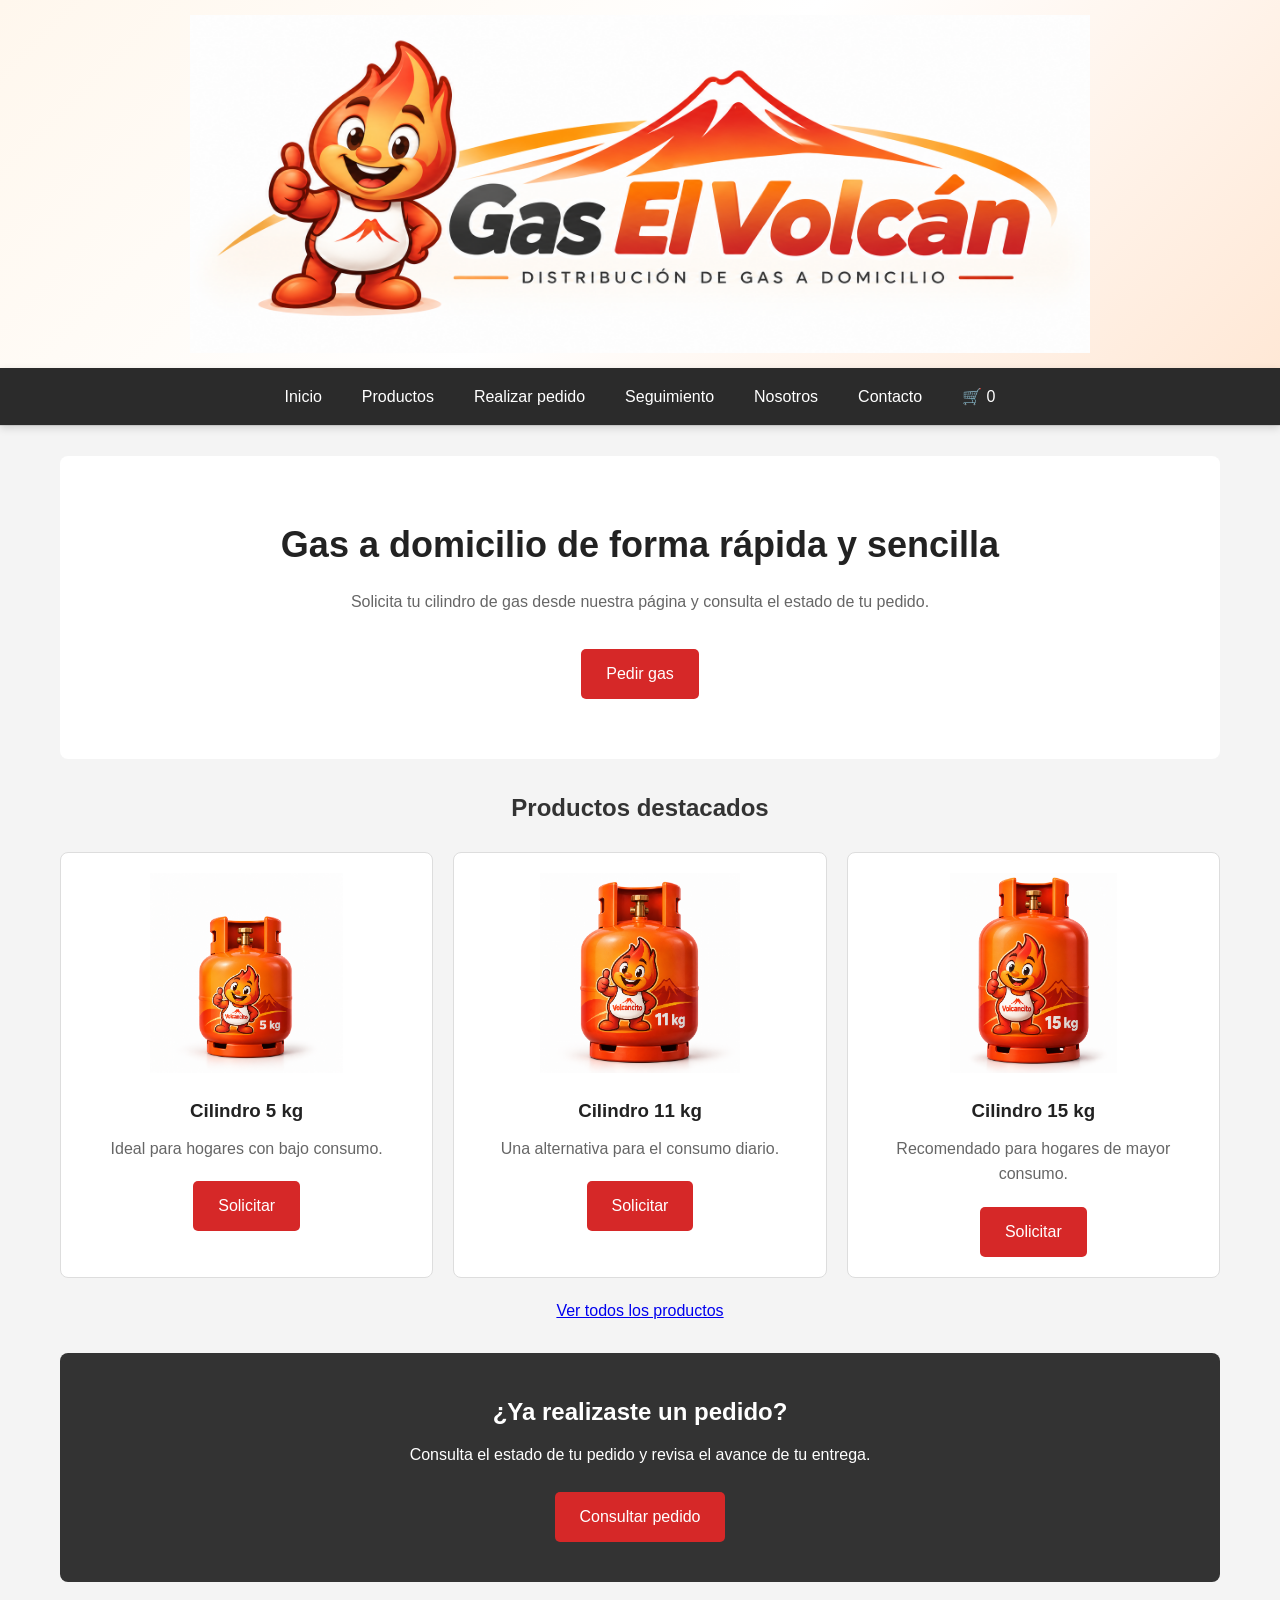
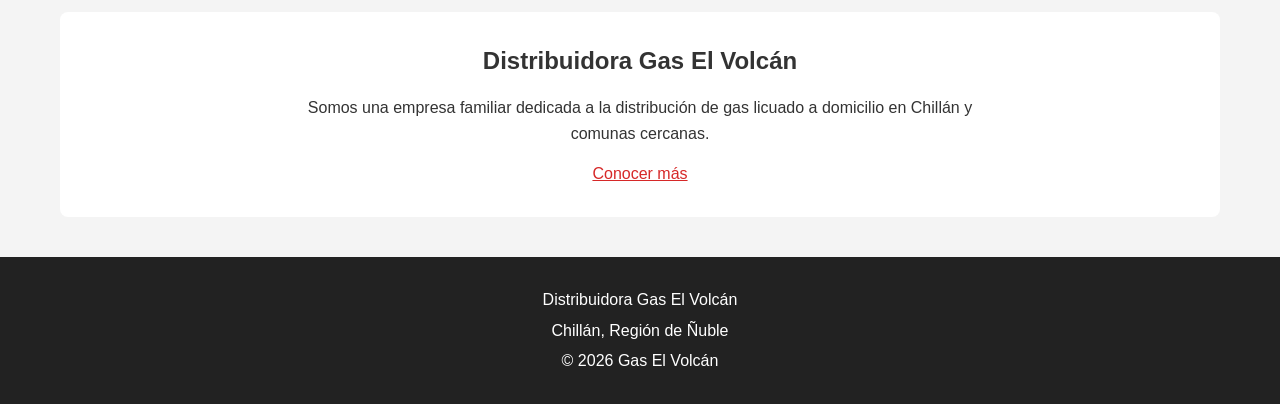
==== commit 521e680e: "merge: integrar menu hamburguesa y pagina nosotros de main - Resuelve conflictos en index, productos" ====
--- a/index.html
+++ b/index.html
@@ -28,7 +28,11 @@
                 <li><a href="seguimiento.html">Seguimiento</a></li>
                 <li><a href="nosotros.html">Nosotros</a></li>
                 <li><a href="contacto.html">Contacto</a></li>
-                <li><a href="carrito.html">Carrito</a></li>
+<li class="item-carrito">
+                    <a href="carrito.html" aria-label="Ir al carrito de compras">
+                        🛒 <span id="contador-carrito">0</span>
+                    </a>
+                </li>
             </ul>
         </nav>
     </header>
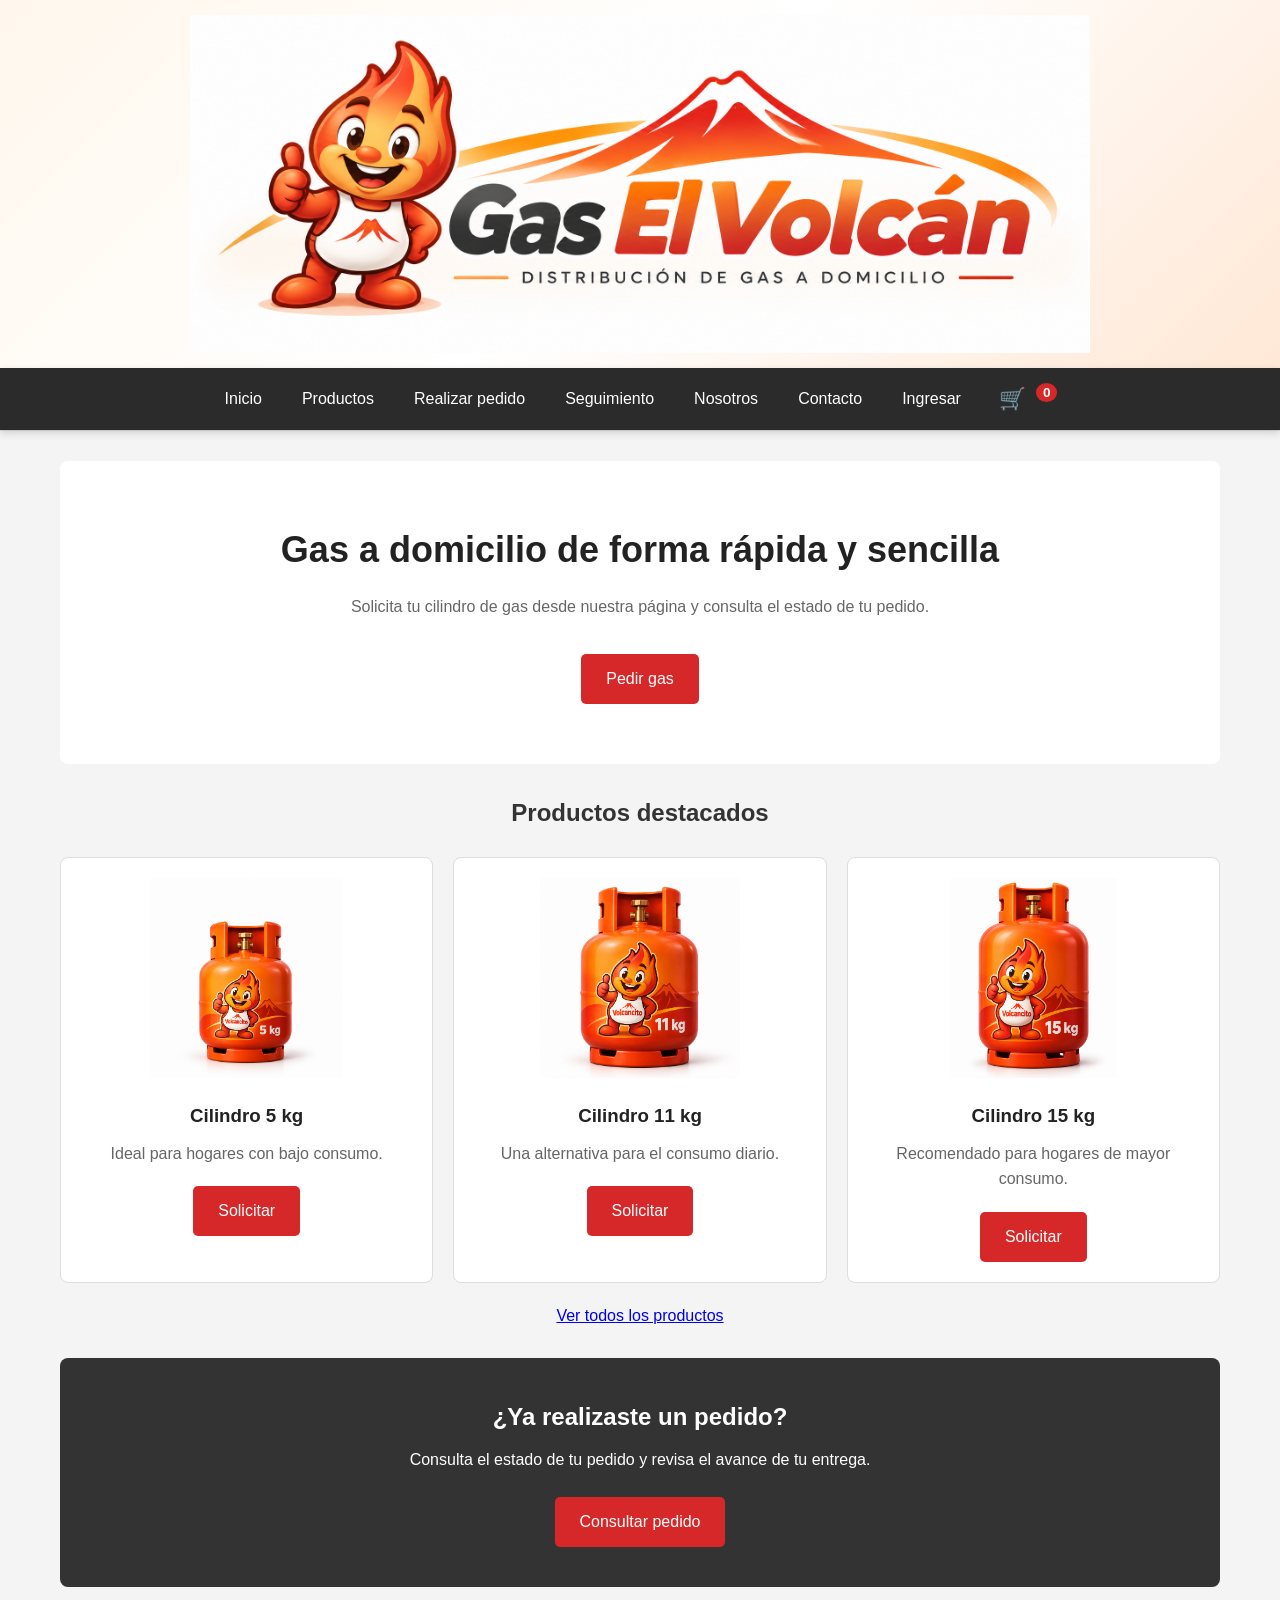
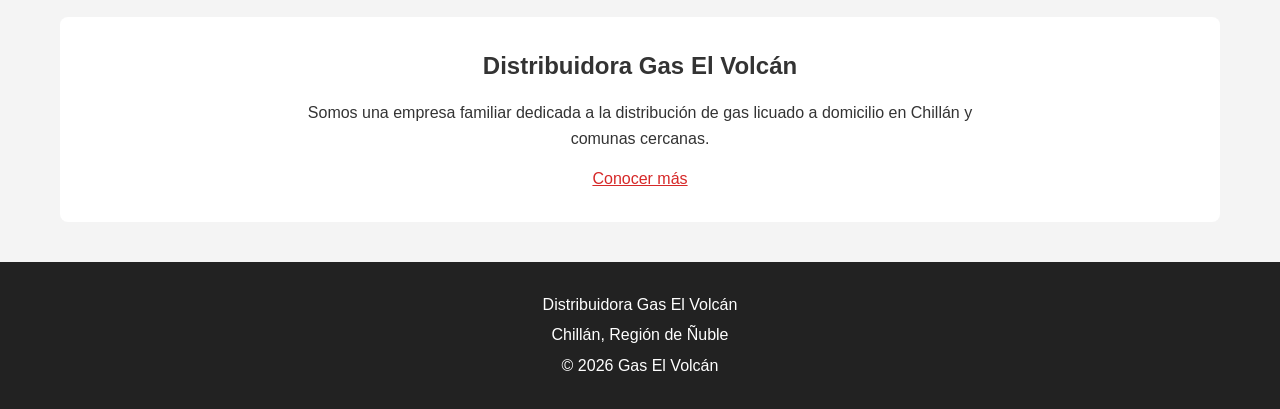
==== commit 625e3c22: "feat: agregar login, registro y panel de usuario basico - Vista login con validacion de correo de do" ====
--- a/index.html
+++ b/index.html
@@ -28,6 +28,7 @@
                 <li><a href="seguimiento.html">Seguimiento</a></li>
                 <li><a href="nosotros.html">Nosotros</a></li>
                 <li><a href="contacto.html">Contacto</a></li>
+                <li><a href="login.html">Ingresar</a></li>
 <li class="item-carrito">
                     <a href="carrito.html" aria-label="Ir al carrito de compras">
                         🛒 <span id="contador-carrito">0</span>
--- a/assets/css/estilos.css
+++ b/assets/css/estilos.css
@@ -1567,4 +1567,86 @@
     border-radius: 6px;
 }
 
-
+/* icono de carrito en el menu */
+
+.item-carrito a {
+    font-size: 1.35rem;
+    padding: 14px 18px;
+    white-space: nowrap;
+}
+
+.item-carrito a span {
+    font-size: 0.85rem;
+    font-weight: bold;
+    color: #ffffff;
+    background-color: #d62828;
+    border-radius: 50%;
+    padding: 2px 7px;
+    margin-left: 4px;
+    vertical-align: super;
+}
+
+/*errores formulario contacto display */
+
+/* enlace bajo el formulario (login / registro) */
+
+.enlace-bajo-formulario {
+    margin-top: 15px;
+    text-align: center;
+    color: #555;
+}
+
+.enlace-bajo-formulario a {
+    color: #e65324;
+    font-weight: bold;
+}
+
+/* panel de usuario */
+
+.panel-usuario {
+    max-width: 420px;
+    margin: 0 auto;
+    padding: 25px;
+    background-color: #f7f7f7;
+    border: 1px solid #e0e0e0;
+    border-radius: 8px;
+    text-align: center;
+}
+
+.panel-usuario h2 {
+    color: #2b2b2b;
+    margin-bottom: 15px;
+}
+
+.panel-usuario p {
+    color: #444;
+    margin: 8px 0;
+}
+
+.panel-usuario span {
+    font-weight: bold;
+    color: #2b2b2b;
+}
+
+.panel-usuario .boton {
+    margin-top: 15px;
+}
+
+small {
+    display: block;
+}
+
+#error-nombre,
+#error-correo,
+#error-telefono,
+#error-asunto,
+#error-mensaje {
+    color: #c62828;
+    margin-top: 5px;
+}
+
+#mensaje-exito {
+    margin-top: 15px;
+    font-weight: bold;
+    color: #2e7d32;
+}
